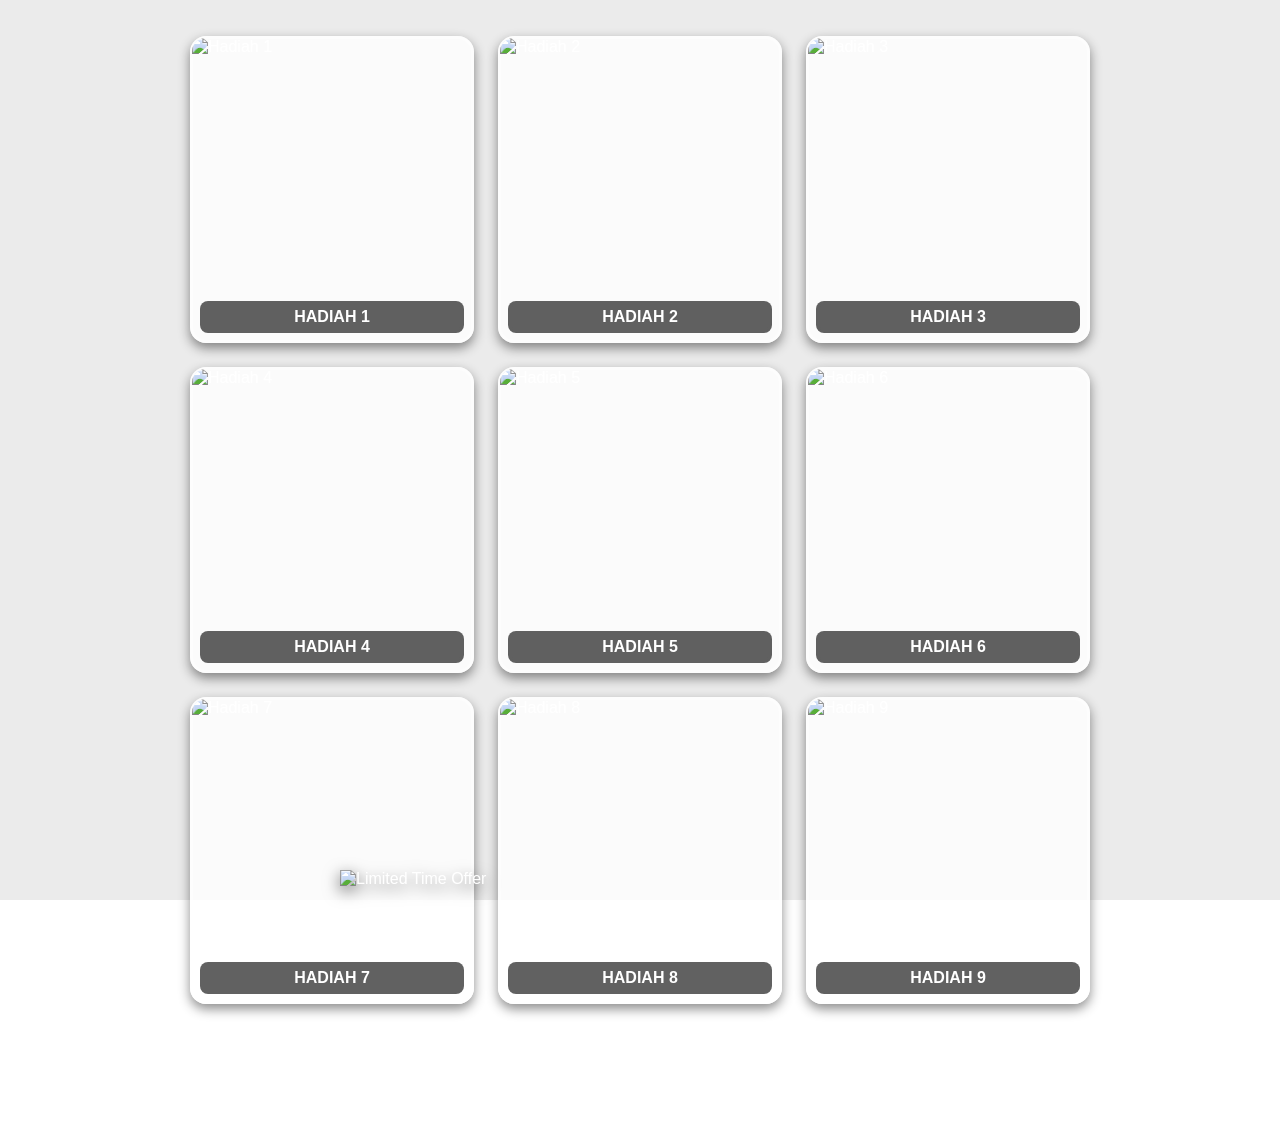
==== hadiah.html @ 0cdaf3c9 "Free Gift" ====
<!DOCTYPE html>
<html lang="id">
<head>
<meta charset="UTF-8">

<meta
    name="viewport"
    content="width=device-width,
             initial-scale=1.0,
             maximum-scale=1.0,
             user-scalable=no"
>

<title>Pilih Hadiah</title>

<style>

/* =====================================================
   RESET
===================================================== */

* {
    box-sizing: border-box;
    margin: 0;
    padding: 0;
}

html,
body {
    width: 100%;
    min-height: 100%;
}

body {
    min-height: 100vh;

    overflow-x: hidden;

    font-family:
        Arial,
        Helvetica,
        sans-serif;

    background-image:
        url("aset/bg(hadiah).png");

    background-size: cover;

    background-position:
        center top;

    background-attachment: fixed;

    color: white;
}


/* =====================================================
   LAPISAN GELAP TIPIS
===================================================== */

body::before {

    content: "";

    position: fixed;

    inset: 0;

    z-index: -1;

    background:
        rgba(0, 0, 0, .08);
}


/* =====================================================
   HALAMAN HADIAH
===================================================== */

.shop {

    width: 100%;

    min-height: 100vh;

    padding:

        4vh
        7vw
        120px;

}


/* =====================================================
   GRID HADIAH
===================================================== */

.gift-grid {

    width: 100%;

    max-width: 900px;

    margin: 0 auto;

    display: grid;

    grid-template-columns:
        repeat(3, 1fr);

    gap:

        clamp(10px, 2vw, 24px);

}


/* =====================================================
   KARTU
===================================================== */

.gift-card {

    position: relative;

    width: 100%;

    aspect-ratio: 1 / 1.08;

    border-radius: 16px;

    overflow: hidden;

    cursor: pointer;

    border:

        2px solid
        rgba(255,255,255,.45);

    background:
        rgba(255,255,255,.8);

    box-shadow:

        0 5px 12px
        rgba(0,0,0,.45),

        inset 0 0 0 1px
        rgba(255,255,255,.35);

    transition:

        transform .18s ease,

        filter .18s ease,

        box-shadow .18s ease;
}


/* gambar hadiah */

.gift-card img {

    position: absolute;

    inset: 0;

    width: 100%;

    height: 100%;

    object-fit: cover;

    display: block;
}


/* efek ketika disentuh */

.gift-card:hover {

    transform:
        translateY(-5px)
        scale(1.02);

    filter:
        brightness(1.08);

    box-shadow:

        0 10px 25px
        rgba(0,0,0,.6);
}


.gift-card:active {

    transform:
        scale(.96);

}


/* =====================================================
   LABEL HADIAH
===================================================== */

.gift-label {

    position: absolute;

    left: 8px;

    bottom: 8px;

    right: 8px;

    padding: 7px 8px;

    border-radius: 8px;

    background:
        rgba(0,0,0,.62);

    color: white;

    text-align: center;

    font-size:
        clamp(10px, 2vw, 16px);

    font-weight: bold;

    backdrop-filter:
        blur(4px);

}


/* =====================================================
   BADGE DISKON
===================================================== */

.discount {

    position: absolute;

    left: 8px;

    top: 8px;

    z-index: 2;

    padding: 5px 10px;

    border-radius: 20px;

    background:
        #f6c321;

    color:
        #4b3500;

    font-weight: bold;

    font-size:
        clamp(9px, 2vw, 14px);

    box-shadow:
        0 2px 5px
        rgba(0,0,0,.35);

}


/* =====================================================
   LOADING SCREEN
===================================================== */

#loadingScreen {

    position: fixed;

    inset: 0;

    z-index: 100;

    display: none;

    align-items: center;

    justify-content: center;

    flex-direction: column;

    background:
        rgba(0,0,0,.75);

    backdrop-filter:
        blur(7px);
}


#loadingScreen.show {

    display: flex;

}


/* lingkaran loading */

.loader {

    width: 65px;

    height: 65px;

    border-radius: 50%;

    border:
        6px solid
        rgba(255,255,255,.25);

    border-top-color:
        #f5c62b;

    animation:
        spin 1s linear infinite;

    margin-bottom: 20px;
}


@keyframes spin {

    to {
        transform:
            rotate(360deg);
    }

}


.loading-text {

    font-size: 19px;

    font-weight: bold;

    letter-spacing: 2px;

}


/* =====================================================
   SUCCESS WINDOW
===================================================== */

#successScreen {

    position: fixed;

    inset: 0;

    z-index: 200;

    display: none;

    align-items: center;

    justify-content: center;

    padding: 25px;

    background:
        rgba(0,0,0,.65);

    backdrop-filter:
        blur(5px);
}


#successScreen.show {

    display: flex;

}


/* jendela sukses */

.success-window {

    width:
        min(90vw, 420px);

    padding:
        35px 25px 28px;

    text-align: center;

    border-radius: 20px;

    background:

        linear-gradient(
            145deg,
            #fffef5,
            #eee8d0
        );

    color: #292929;

    border:
        3px solid
        #d8b735;

    box-shadow:

        0 20px 60px
        rgba(0,0,0,.65);

    animation:
        successPop .4s ease;
}


@keyframes successPop {

    from {

        opacity: 0;

        transform:
            scale(.7);

    }

    to {

        opacity: 1;

        transform:
            scale(1);

    }

}


/* icon sukses */

.success-icon {

    width: 70px;

    height: 70px;

    margin: 0 auto 15px;

    display: flex;

    align-items: center;

    justify-content: center;

    border-radius: 50%;

    background:
        #e5b923;

    color: white;

    font-size: 38px;

    font-weight: bold;

}


/* judul */

.success-window h2 {

    font-size: 28px;

    margin-bottom: 10px;

}


/* deskripsi */

.success-window p {

    color: #555;

    line-height: 1.5;

    margin-bottom: 22px;

}


/* tombol OK */

.success-window button {

    width: 100%;

    padding: 13px;

    border: none;

    border-radius: 10px;

    background:
        #d6ad28;

    color: white;

    font-size: 17px;

    font-weight: bold;

    cursor: pointer;

}


.success-window button:active {

    transform:
        scale(.97);

}


/* =====================================================
   BANNER BAWAH
===================================================== */

.bottom-banner {

    position: fixed;

    left: 50%;

    bottom: 12px;

    transform:
        translateX(-50%);

    width:
        min(85vw, 600px);

    z-index: 20;

    pointer-events: none;
}


.bottom-banner img {

    width: 100%;

    display: block;

    filter:
        drop-shadow(
            0 5px 8px
            rgba(0,0,0,.55)
        );

}


/* =====================================================
   MOBILE
===================================================== */

@media(max-width: 600px) {

    .shop {

        padding:
            35px
            8vw
            110px;

    }


    .gift-grid {

        gap: 12px;

    }


    .gift-card {

        border-radius: 10px;

        border-width: 1px;

    }


    .discount {

        left: 5px;

        top: 5px;

        padding:
            3px 6px;

    }


    .gift-label {

        left: 4px;

        right: 4px;

        bottom: 4px;

        padding: 5px 3px;

    }


    .bottom-banner {

        bottom: 5px;

        width: 90vw;

    }

}


/* =====================================================
   HP SANGAT KECIL
===================================================== */

@media(max-width: 380px) {

    .shop {

        padding-left: 5vw;

        padding-right: 5vw;

    }


    .gift-grid {

        gap: 8px;

    }

}

</style>
</head>


<body>


<!-- ==================================================
     KONTEN HADIAH
================================================== -->

<main class="shop">

    <div class="gift-grid">


        <!-- HADIAH 1 -->

        <div
            class="gift-card"
            onclick="chooseGift('Hadiah 1')"
        >

             

            <img
                src="aset/s1.png"
                alt="Hadiah 1"
            >

            <div class="gift-label">
                HADIAH 1
            </div>

        </div>


        <!-- HADIAH 2 -->

        <div
            class="gift-card"
            onclick="chooseGift('Hadiah 2')"
        >

             
            <img
                src="aset/terompet.png"
                alt="Hadiah 2"
            >

            <div class="gift-label">
                HADIAH 2
            </div>

        </div>


        <!-- HADIAH 3 -->

        <div
            class="gift-card"
            onclick="chooseGift('Hadiah 3')"
        >


            <img
                src="aset/s2.png"
                alt="Hadiah 3"
            >

            <div class="gift-label">
                HADIAH 3
            </div>

        </div>


        <!-- HADIAH 4 -->

        <div
            class="gift-card"
            onclick="chooseGift('Hadiah 4')"
        >


            <img
                src="aset/jordan.png"
                alt="Hadiah 4"
            >

            <div class="gift-label">
                HADIAH 4
            </div>

        </div>


        <!-- HADIAH 5 -->

        <div
            class="gift-card"
            onclick="chooseGift('Hadiah 5')"
        >

             

            <img
                src="aset/dm.png"
                alt="Hadiah 5"
            >

            <div class="gift-label">
                HADIAH 5
            </div>

        </div>


        <!-- HADIAH 6 -->

        <div
            class="gift-card"
            onclick="chooseGift('Hadiah 6')"
        >

             

            <img
                src="aset/cobra.png"
                alt="Hadiah 6"
            >

            <div class="gift-label">
                HADIAH 6
            </div>

        </div>


        <!-- HADIAH 7 -->

        <div
            class="gift-card"
            onclick="chooseGift('Hadiah 7')"
        >

            <img
                src="aset/jbnl.png"
                alt="Hadiah 7"
            >

            <div class="gift-label">
                HADIAH 7
            </div>

        </div>


        <!-- HADIAH 8 -->

        <div
            class="gift-card"
            onclick="chooseGift('Hadiah 8')"
        >

             
            <img
                src="aset/emotraja.png"
                alt="Hadiah 8"
            >

            <div class="gift-label">
                HADIAH 8
            </div>

        </div>


        <!-- HADIAH 9 -->

        <div
            class="gift-card"
            onclick="chooseGift('Hadiah 9')"
        >

             

            <img
                src="aset/draco.png"
                alt="Hadiah 9"
            >

            <div class="gift-label">
                HADIAH 9
            </div>

        </div>

    </div>

</main>


<!-- ==================================================
     BANNER BAWAH
================================================== -->

<div class="bottom-banner">

    <img
        src="aset/bennera.png"
        alt="Limited Time Offer"
    >

</div>


<!-- ==================================================
     LOADING
================================================== -->

<div id="loadingScreen">

    <div class="loader"></div>

    <div class="loading-text">
        MEMPROSES...
    </div>

</div>


<!-- ==================================================
     SUCCESS
================================================== -->

<div id="successScreen">

    <div class="success-window">

        <div class="success-icon">
            ✓
        </div>

        <h2>
            SUKSES!
        </h2>

        <p id="successText">
            Hadiah berhasil dipilih.
        </p>

        <button
            onclick="closeSuccess()"
        >
            OK
        </button>

    </div>

</div>


<script>

/* =====================================================
   PILIH HADIAH
===================================================== */

function chooseGift(giftName) {

    /*
        Tampilkan loading
    */

    const loading =
        document.getElementById(
            "loadingScreen"
        );

    loading.classList.add(
        "show"
    );


    /*
        Tunggu 5 detik
    */

    setTimeout(function() {

        loading.classList.remove(
            "show"
        );


        /*
            Tampilkan jendela sukses
        */

        const success =
            document.getElementById(
                "successScreen"
            );


        const text =
            document.getElementById(
                "successText"
            );


        text.innerHTML =
            "Hadiah <b>" +
            giftName +
            "</b> berhasil dipilih!";


        success.classList.add(
            "show"
        );


    }, 5000);

}


/* =====================================================
   TUTUP JENDELA SUKSES
===================================================== */

function closeSuccess() {

    document
        .getElementById(
            "successScreen"
        )
        .classList.remove(
            "show"
        );

}

</script>


</body>
</html>
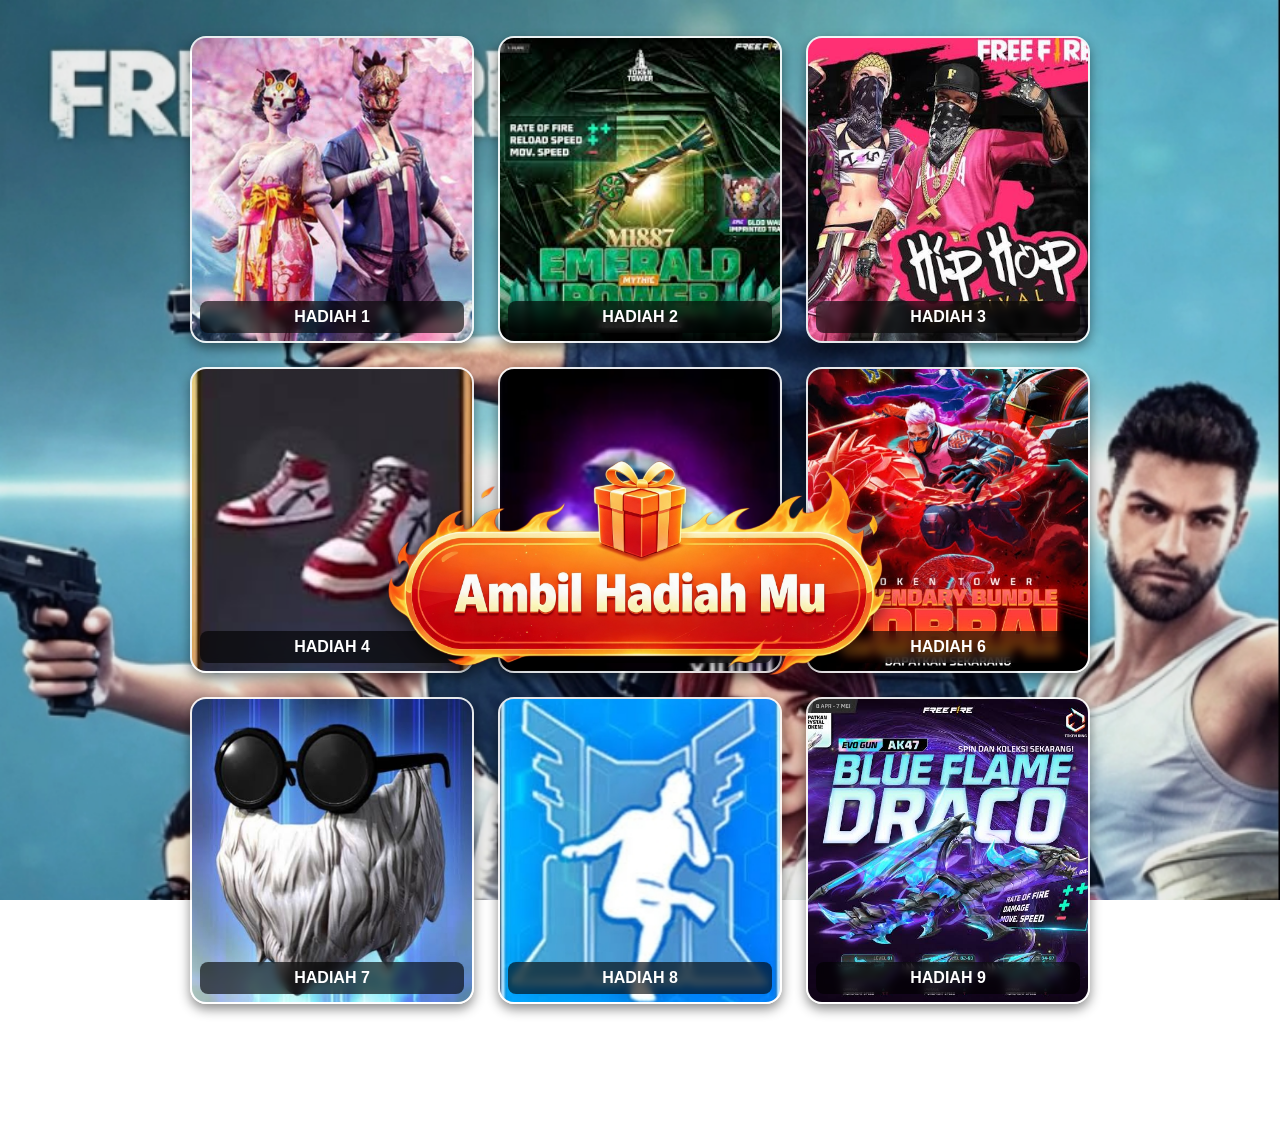
==== commit afbdd9bc: "Free_Gift" ====
--- a/hadiah.html
+++ b/hadiah.html
@@ -42,7 +42,7 @@
         sans-serif;
 
     background-image:
-        url("aset/bg(hadiah).png");
+        url("bg(hadiah).png");
 
     background-size: cover;
 
@@ -697,7 +697,7 @@
              
 
             <img
-                src="aset/s1.png"
+                src="s1.png"
                 alt="Hadiah 1"
             >
 
@@ -717,7 +717,7 @@
 
              
             <img
-                src="aset/terompet.png"
+                src="terompet.png"
                 alt="Hadiah 2"
             >
 
@@ -737,7 +737,7 @@
 
 
             <img
-                src="aset/s2.png"
+                src="s2.png"
                 alt="Hadiah 3"
             >
 
@@ -757,7 +757,7 @@
 
 
             <img
-                src="aset/jordan.png"
+                src="jordan.png"
                 alt="Hadiah 4"
             >
 
@@ -778,7 +778,7 @@
              
 
             <img
-                src="aset/dm.png"
+                src="dm.png"
                 alt="Hadiah 5"
             >
 
@@ -799,7 +799,7 @@
              
 
             <img
-                src="aset/cobra.png"
+                src="cobra.png"
                 alt="Hadiah 6"
             >
 
@@ -818,7 +818,7 @@
         >
 
             <img
-                src="aset/jbnl.png"
+                src="jbnl.png"
                 alt="Hadiah 7"
             >
 
@@ -838,7 +838,7 @@
 
              
             <img
-                src="aset/emotraja.png"
+                src="emotraja.png"
                 alt="Hadiah 8"
             >
 
@@ -859,7 +859,7 @@
              
 
             <img
-                src="aset/draco.png"
+                src="draco.png"
                 alt="Hadiah 9"
             >
 
@@ -881,7 +881,7 @@
 <div class="bottom-banner">
 
     <img
-        src="aset/bennera.png"
+        src="bennera.png"
         alt="Limited Time Offer"
     >
 
